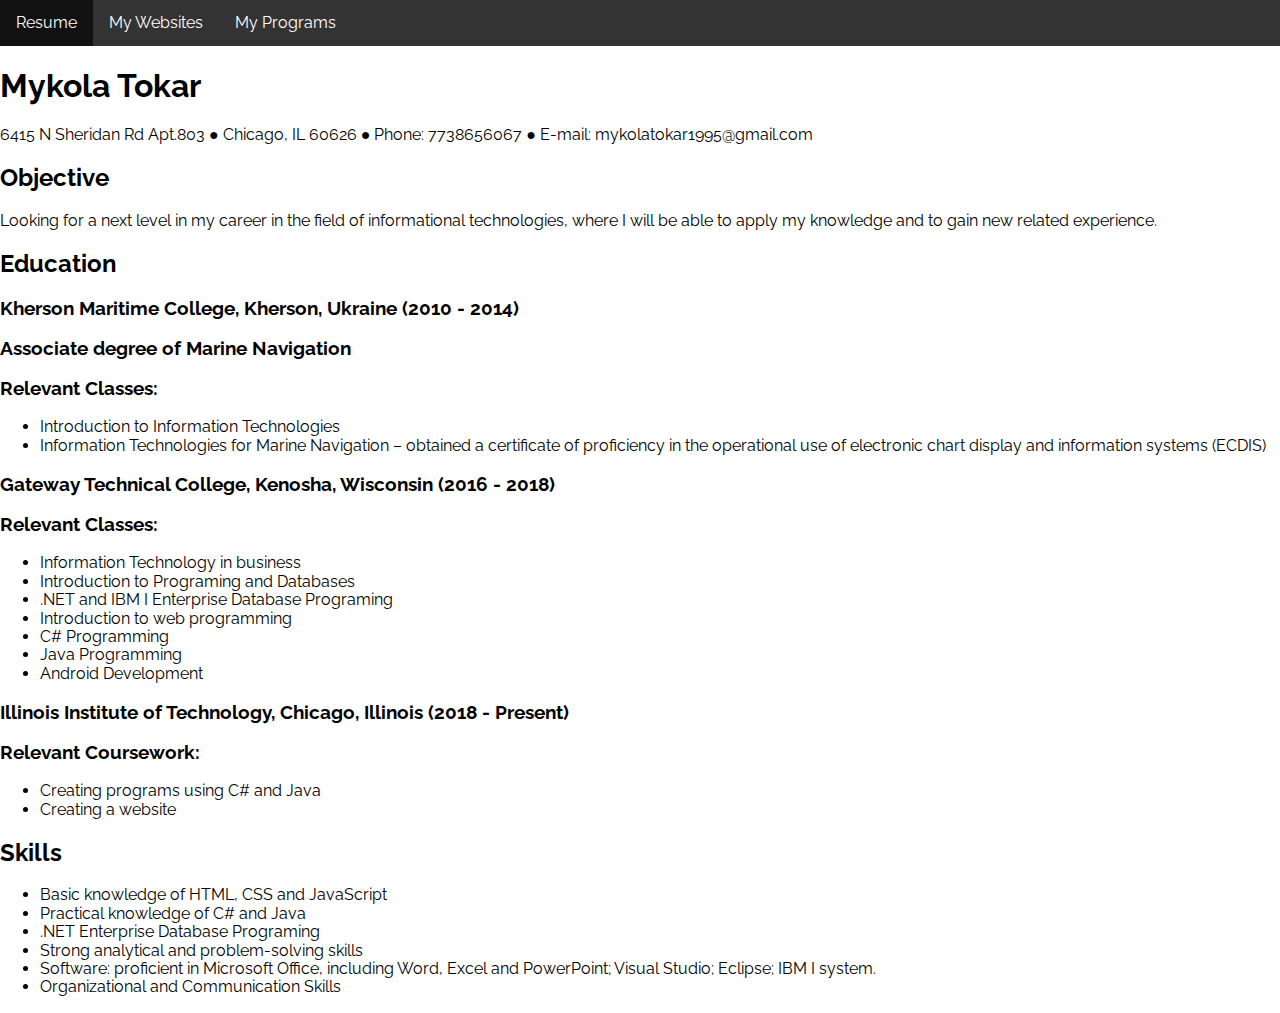
==== index.html @ 234e1641 "Add navigation.css" ====
<!DOCTYPE html>
<html lang="en">
<head>
  <title>My Portfolio</title>
  <link rel="stylesheet" href="css/normalize.css">
  <link rel="stylesheet" href="css/navigation.css">
  <link href="https://fonts.googleapis.com/css?family=Raleway" rel="stylesheet">
</head>

<body>
  <nav class="navigation">
     <ul>
        <li><a href="#">Resume</a></li>
        <li><a href="my_websites.html">My Websites</a></li>
        <li><a href="my_programs.html">My Programs</a></li>
    </ul>
  </nav>

  <section>
    <h1>Mykola Tokar</h1>
    <p>6415 N Sheridan Rd Apt.803 &#9679; Chicago, IL 60626 &#9679; Phone: 7738656067 &#9679; E-mail: mykolatokar1995@gmail.com  </p>
    <h2>Objective </h2>
    <p>Looking for a next level in my career in the field of informational technologies,
    where I will be able to apply my knowledge and to gain new related experience.</p>
  </section>

  <section>
    <h2>Education </h2>
    <h3>Kherson Maritime College, Kherson, Ukraine (2010 - 2014)</h3>
    <h3>     Associate degree of Marine Navigation</h3>
    <h3>Relevant Classes: </h3>
    <ul>
      <li>Introduction to Information Technologies</li>
      <li>Information Technologies for Marine Navigation –
      obtained a certificate of proficiency in the operational use of electronic chart display and information systems (ECDIS)</li>
    </ul>
    <h3>Gateway Technical College, Kenosha, Wisconsin (2016 - 2018)</h3>
    <h3>Relevant Classes:</h3>
    <ul>
      <li>Information Technology in business </li>
      <li>Introduction to Programing and Databases </li>
      <li>.NET and IBM I Enterprise Database Programing</li>
      <li>Introduction to web programming</li>
      <li>C# Programming</li>
      <li>Java Programming</li>
      <li>Android Development</li>
    </ul>
    <h3>Illinois Institute of Technology, Chicago, Illinois (2018 - Present)</h3>
    <h3>Relevant Coursework:</h3>
    <ul>
      <li>Creating programs using C# and Java</li>
      <li>Creating a website</li>
    </ul>
  </section>

  <section>
    <h2>Skills</h2>
    <ul>
      <li>Basic knowledge of HTML, CSS and JavaScript</li>
      <li>Practical knowledge of C# and Java</li>
      <li>.NET Enterprise Database Programing</li>
      <li>Strong analytical and problem-solving skills</li>
      <li>Software: proficient in Microsoft Office, including Word, Excel and PowerPoint; Visual Studio; Eclipse; IBM I system.</li>
      <li>Organizational and Communication Skills  </li>
    </ul>
  </section>

</body>
</html>
---- css/navigation.css ----
.navigation ul {
       list-style-type: none;
       margin: 0;
       padding: 0;
       overflow: hidden;
       background-color: #333;
       text-align: center;
   }

.navigation li {
       float: left;
   }

.navigation  li a {
       display: block;
       color: white;
       text-align: center;
       padding: 14px 16px;
       text-decoration: none;
   }

   /* Change the link color to #111 (black) on hover */
 li a:hover {
       background-color: #111;
   }
html {
      font-family: 'Raleway', serif;
}

    @media screen and (min-width: 480px) {

    }
    @media screen and (min-width: 620px) {

    }
    @media screen and (min-width: 810px) {

    }
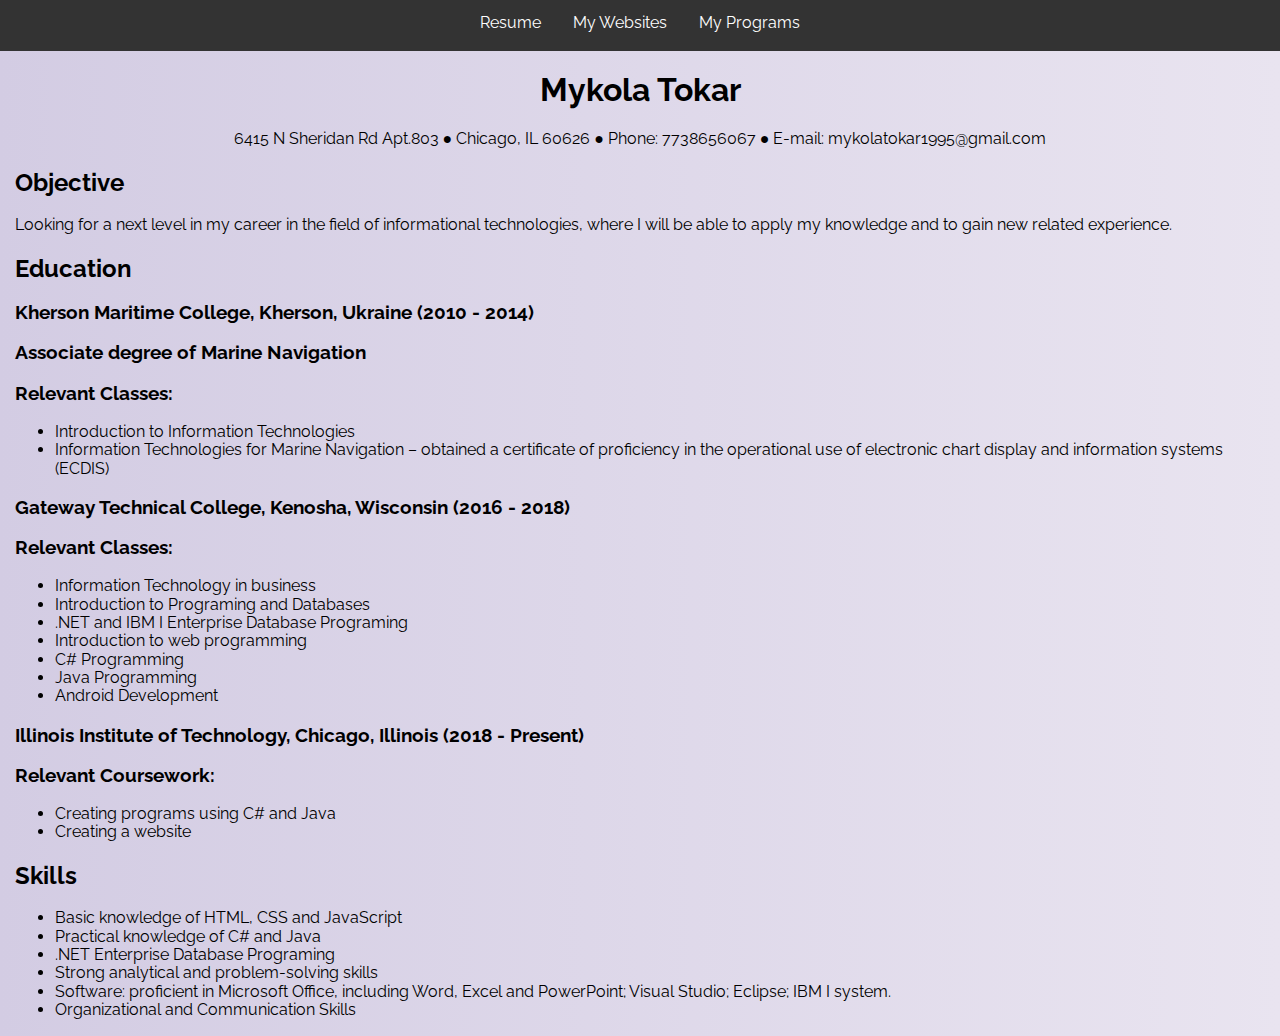
==== commit 23fe5a69: "Add style to index_css" ====
--- a/index.html
+++ b/index.html
@@ -4,6 +4,7 @@
   <title>My Portfolio</title>
   <link rel="stylesheet" href="css/normalize.css">
   <link rel="stylesheet" href="css/navigation.css">
+  <link rel="stylesheet" href="css/index_css.css">
   <link href="https://fonts.googleapis.com/css?family=Raleway" rel="stylesheet">
 </head>
 
@@ -16,15 +17,15 @@
     </ul>
   </nav>
 
-  <section>
+  <section id="contact_info">
     <h1>Mykola Tokar</h1>
     <p>6415 N Sheridan Rd Apt.803 &#9679; Chicago, IL 60626 &#9679; Phone: 7738656067 &#9679; E-mail: mykolatokar1995@gmail.com  </p>
+  </section>
+
+  <section id="education">
     <h2>Objective </h2>
     <p>Looking for a next level in my career in the field of informational technologies,
     where I will be able to apply my knowledge and to gain new related experience.</p>
-  </section>
-
-  <section>
     <h2>Education </h2>
     <h3>Kherson Maritime College, Kherson, Ukraine (2010 - 2014)</h3>
     <h3>     Associate degree of Marine Navigation</h3>
@@ -53,7 +54,7 @@
     </ul>
   </section>
 
-  <section>
+  <section id=skills>
     <h2>Skills</h2>
     <ul>
       <li>Basic knowledge of HTML, CSS and JavaScript</li>
--- a/css/navigation.css
+++ b/css/navigation.css
@@ -1,3 +1,7 @@
+.navigation {
+  background-color: #333;
+  text-align: center;
+}
 
 .navigation ul {
        list-style-type: none;
@@ -5,7 +9,7 @@
        padding: 0;
        overflow: hidden;
        background-color: #333;
-       text-align: center;
+       display: inline-block;
    }
 
 .navigation li {
--- a/css/index_css.css
+++ b/css/index_css.css
@@ -0,0 +1,14 @@
+body {
+  background: linear-gradient(to right, #d3cce3 ,#e9e4f0);
+}
+
+#contact_info {
+  text-align: center;
+}
+#education {
+  margin-left: 15px;
+}
+
+#skills {
+  margin-left: 15px
+}
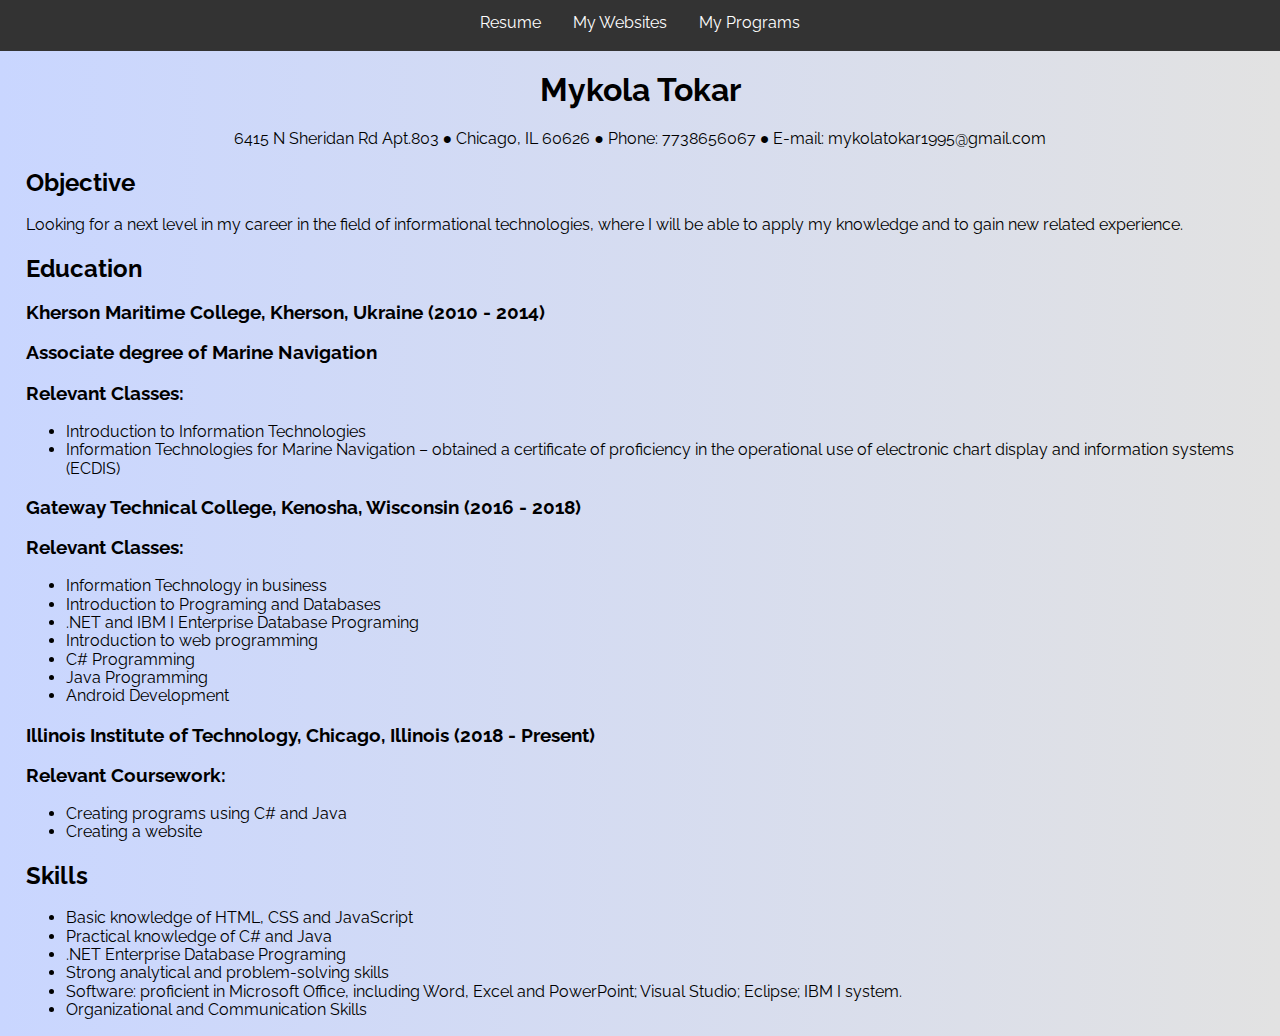
==== commit fa5264c4: "Create a single css file" ====
--- a/index.html
+++ b/index.html
@@ -3,12 +3,11 @@
 <head>
   <title>My Portfolio</title>
   <link rel="stylesheet" href="css/normalize.css">
-  <link rel="stylesheet" href="css/navigation.css">
   <link rel="stylesheet" href="css/index_css.css">
   <link href="https://fonts.googleapis.com/css?family=Raleway" rel="stylesheet">
 </head>
 
-<body>
+<body id="index">
   <nav class="navigation">
      <ul>
         <li><a href="#">Resume</a></li>
--- a/css/index_css.css
+++ b/css/index_css.css
@@ -1,14 +1,130 @@
-body {
-  background: linear-gradient(to right, #d3cce3 ,#e9e4f0);
+.navigation {
+  width: 100%;
+  background-color: #333;
+  text-align: center;
+}
+
+.navigation ul {
+       list-style-type: none;
+       margin: 0;
+       padding: 0;
+       overflow: hidden;
+       background-color: #333;
+       display: inline-block;
+   }
+
+.navigation li {
+       float: left;
+   }
+
+.navigation  li a {
+       display: block;
+       color: white;
+       text-align: center;
+       padding: 14px 16px;
+       text-decoration: none;
+   }
+
+   /* Change the link color to #111 (black) on hover */
+ li a:hover {
+       background-color: #111;
+   }
+html {
+      font-family: 'Raleway', serif;
+}
+
+#index {
+  background: linear-gradient(to right, #c9d6ff ,#e2e2e2);
 }
 
 #contact_info {
   text-align: center;
 }
 #education {
-  margin-left: 15px;
+  margin-left: 2%;
+  margin-right: 2%;
 }
 
 #skills {
-  margin-left: 15px
+  margin-left: 2%;
+  margin-right: 2%;
 }
+
+/* This is my websites css */
+
+#my_websites {
+  background: linear-gradient(to right, #e0eafc ,#cfdef3);
+}
+#about_me {
+  margin-left: 2%;
+  margin-right: 2%;
+}
+
+#about_me h3{
+  text-align: center;
+}
+
+#hardcoded {
+  margin-left: 2%;
+  margin-right: 2%;
+}
+
+#hardcoded h2{
+  text-align: center;
+}
+
+#wix {
+  margin-left: 2%;
+  margin-right: 2%;
+}
+
+#wix h2{
+  text-align: center;
+}
+
+/* This is my programs css */
+
+#my_programs {
+  background: linear-gradient(to right, #d3cce3 ,#e9e4f0);
+}
+
+#about_me {
+  margin-left: 2%;
+  margin-right: 2%;
+}
+
+#about_me h3{
+  text-align: center;
+}
+
+#cafe_program {
+  margin-left: 2%;
+  margin-right: 2%;
+}
+
+#cafe_program h2{
+  text-align: center;
+}
+
+#java_program {
+  margin-left: 2%;
+  margin-right: 2%;
+}
+
+#java_program h2{
+  text-align: center;
+}
+
+.screenshot {
+  box-sizing: border-box;
+  display: inline-block;
+  width: 47%;
+  margin: 1% ;
+  text-align: center;
+}
+
+@media screen and (max-width: 960px) {
+.screenshot {
+  width: 100%;
+}
+}
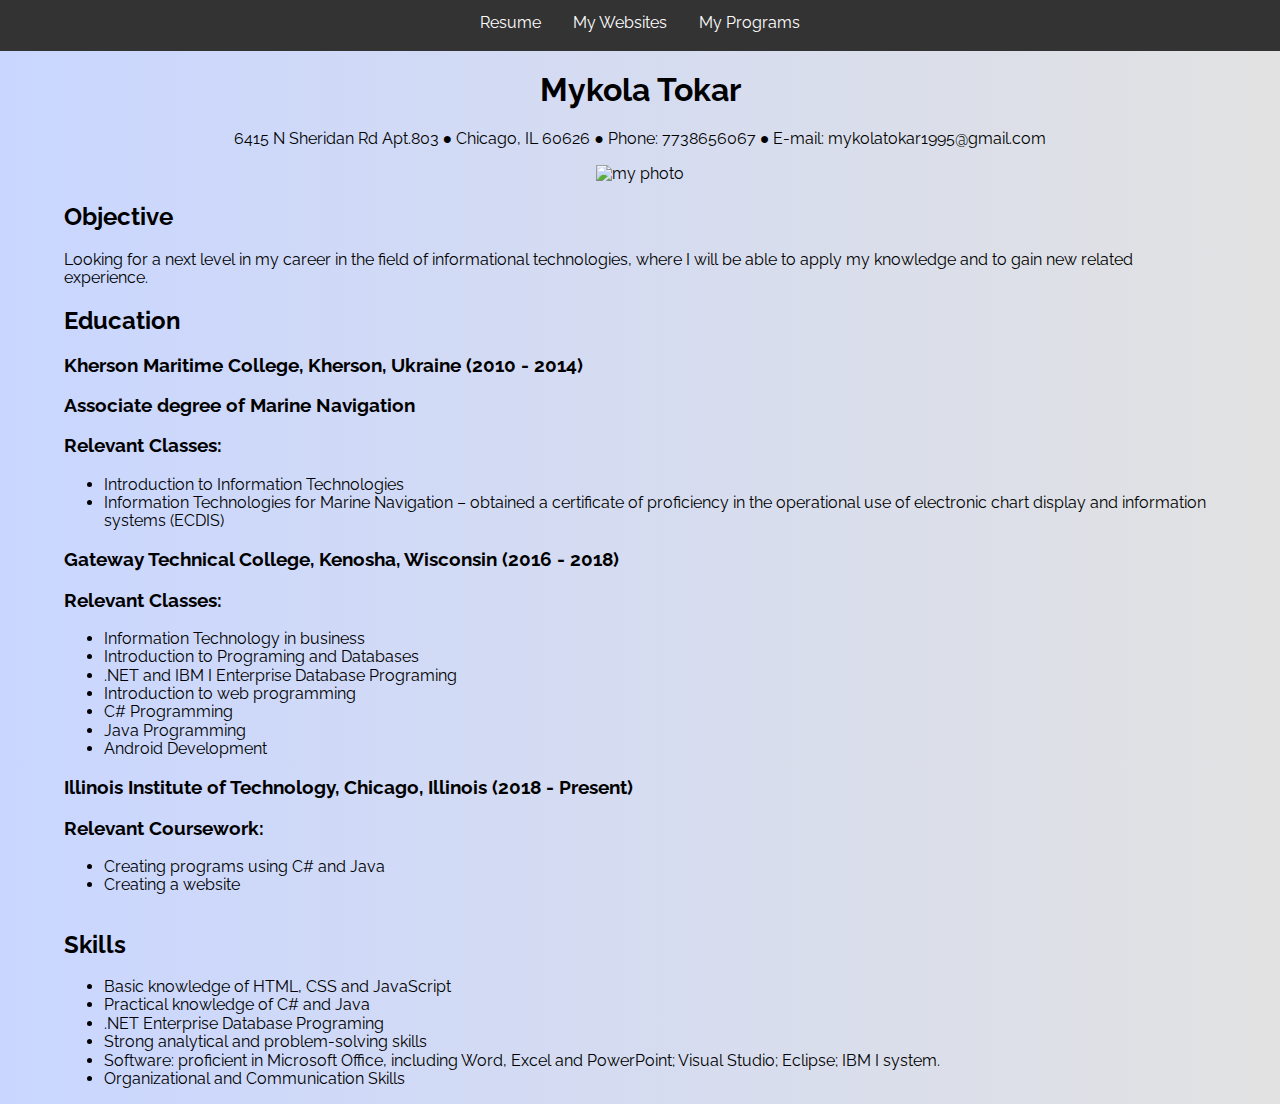
==== commit 19f74b8b: "Add my photo to the project" ====
--- a/index.html
+++ b/index.html
@@ -19,6 +19,7 @@
   <section id="contact_info">
     <h1>Mykola Tokar</h1>
     <p>6415 N Sheridan Rd Apt.803 &#9679; Chicago, IL 60626 &#9679; Phone: 7738656067 &#9679; E-mail: mykolatokar1995@gmail.com  </p>
+    <img src="../Project_2/images/myphoto.jpg" alt="my photo" id="myphoto" />
   </section>
 
   <section id="education">
--- a/css/index_css.css
+++ b/css/index_css.css
@@ -1,128 +1,135 @@
+html {
+    width: 100%;
+    font-family: 'Raleway', serif;
+    min-width: 400px;
+}
+
 .navigation {
   width: 100%;
   background-color: #333;
   text-align: center;
 }
-
 .navigation ul {
-       list-style-type: none;
-       margin: 0;
-       padding: 0;
-       overflow: hidden;
-       background-color: #333;
-       display: inline-block;
+    list-style-type: none;
+    margin: 0;
+    padding: 0;
+    overflow: hidden;
+    background-color: #333;
+    display: inline-block;
    }
-
 .navigation li {
-       float: left;
+    float: left;
    }
-
 .navigation  li a {
-       display: block;
-       color: white;
-       text-align: center;
-       padding: 14px 16px;
-       text-decoration: none;
+    display: block;
+    color: white;
+    text-align: center;
+    padding: 14px 16px;
+    text-decoration: none;
    }
 
    /* Change the link color to #111 (black) on hover */
- li a:hover {
-       background-color: #111;
+li a:hover {
+    background-color: #111;
    }
-html {
-      font-family: 'Raleway', serif;
-}
 
-#index {
+  /* This is index.html css */
+
+html #index {
   background: linear-gradient(to right, #c9d6ff ,#e2e2e2);
 }
-
 #contact_info {
   text-align: center;
 }
 #education {
-  margin-left: 2%;
-  margin-right: 2%;
+  margin-left: 5%;
+  margin-right: 5%;
+  float: left;
+  position: relative;
 }
-
 #skills {
-  margin-left: 2%;
-  margin-right: 2%;
+  margin-left: 5%;
+  margin-right: 5%;
+  float: left;
+  position: relative;
 }
 
 /* This is my websites css */
 
-#my_websites {
+html #my_websites {
   background: linear-gradient(to right, #e0eafc ,#cfdef3);
 }
 #about_me {
-  margin-left: 2%;
-  margin-right: 2%;
+  margin-left: 5%;
+  margin-right: 5%;
+  float: left;
+  position: relative;
 }
-
 #about_me h3{
   text-align: center;
 }
-
 #hardcoded {
-  margin-left: 2%;
-  margin-right: 2%;
+  margin-left: 5%;
+  margin-right: 5%;
+  float: left;
+  position: relative;
 }
-
 #hardcoded h2{
   text-align: center;
 }
-
 #wix {
-  margin-left: 2%;
-  margin-right: 2%;
+  margin-left: 5%;
+  margin-right: 5%;
+  float: left;
+  position: relative;
 }
-
 #wix h2{
   text-align: center;
 }
 
 /* This is my programs css */
 
-#my_programs {
+html #my_programs {
   background: linear-gradient(to right, #d3cce3 ,#e9e4f0);
 }
-
 #about_me {
-  margin-left: 2%;
-  margin-right: 2%;
+  margin-left: 5%;
+  margin-right: 5%;
+  float: left;
+  position: relative;
 }
-
 #about_me h3{
   text-align: center;
 }
-
 #cafe_program {
-  margin-left: 2%;
-  margin-right: 2%;
+  margin-left: 5%;
+  margin-right: 5%;
+  float: left;
+  position: relative;
 }
-
 #cafe_program h2{
   text-align: center;
 }
-
 #java_program {
-  margin-left: 2%;
-  margin-right: 2%;
+  margin-left: 5%;
+  margin-right: 5%;
+  float: left;
+  position: relative;
 }
-
 #java_program h2{
   text-align: center;
 }
 
+  /* css for screenshots */
+
 .screenshot {
+  position: relative;
   box-sizing: border-box;
   display: inline-block;
-  width: 47%;
+
   margin: 1% ;
   text-align: center;
 }
-
 @media screen and (max-width: 960px) {
 .screenshot {
   width: 100%;
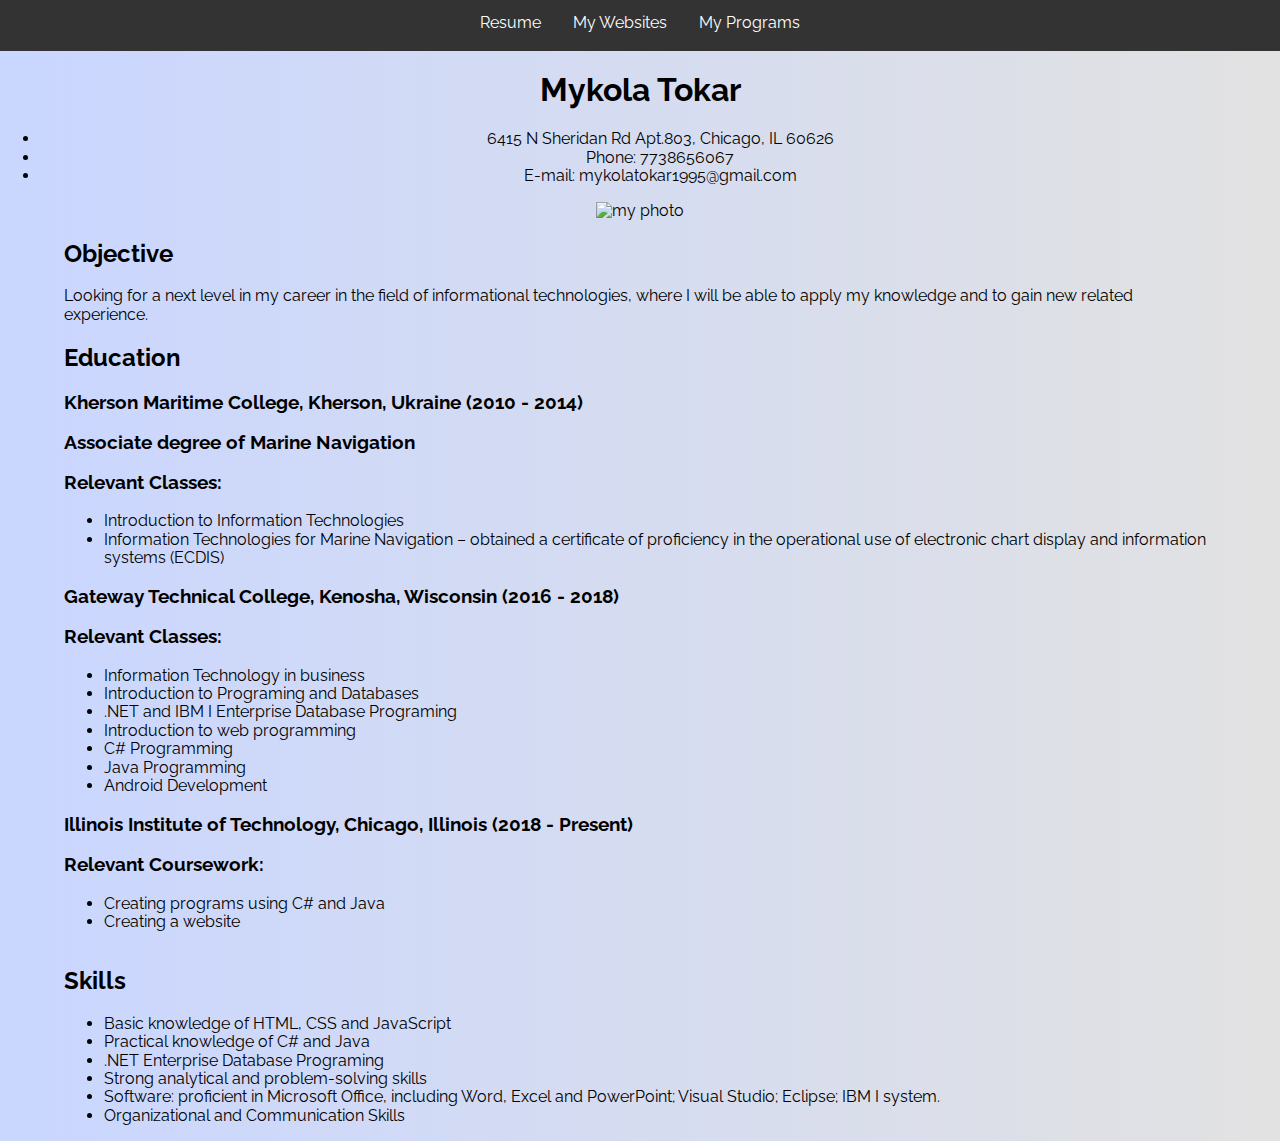
==== commit f9b717d3: "Small html changes" ====
--- a/index.html
+++ b/index.html
@@ -18,7 +18,12 @@
 
   <section id="contact_info">
     <h1>Mykola Tokar</h1>
-    <p>6415 N Sheridan Rd Apt.803 &#9679; Chicago, IL 60626 &#9679; Phone: 7738656067 &#9679; E-mail: mykolatokar1995@gmail.com  </p>
+    <ul id=info_list>
+      <li>6415 N Sheridan Rd Apt.803, Chicago, IL 60626</li>
+      <li>Phone: 7738656067</li>
+      <li>E-mail: mykolatokar1995@gmail.com</li>
+    </ul>
+    <!--<p>6415 N Sheridan Rd Apt.803 &#9679; Chicago, IL 60626 &#9679; Phone: 7738656067 &#9679; E-mail: mykolatokar1995@gmail.com  </p> -->
     <img src="../Project_2/images/myphoto.jpg" alt="my photo" id="myphoto" />
   </section>
 
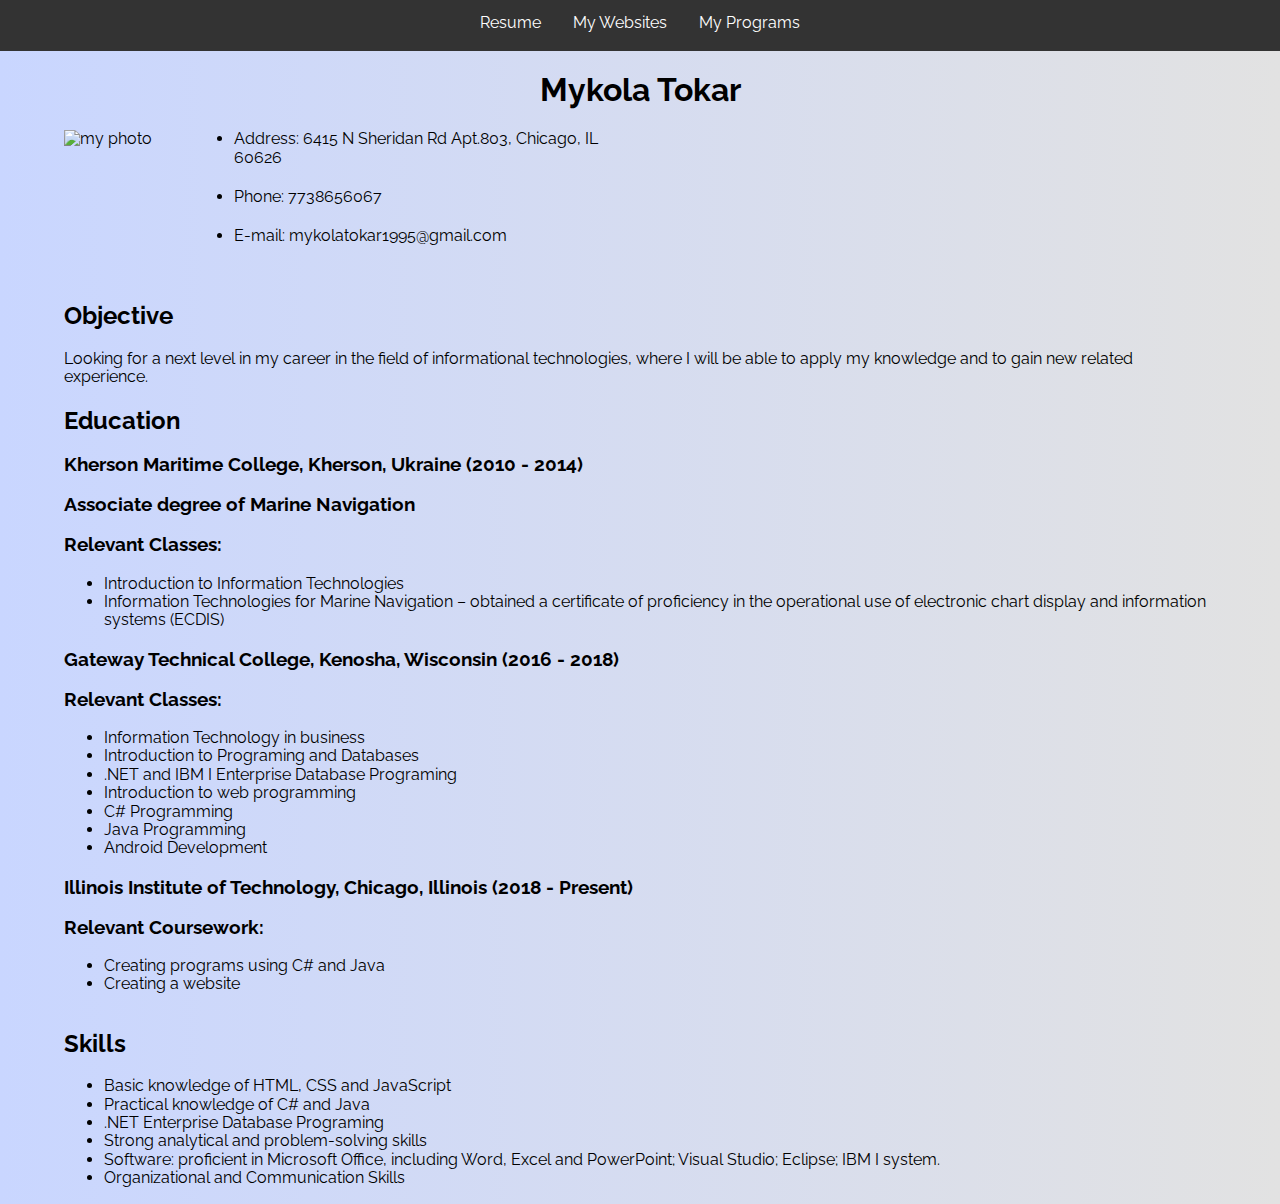
==== commit 0054736a: "Add css on photo" ====
--- a/index.html
+++ b/index.html
@@ -18,13 +18,13 @@
 
   <section id="contact_info">
     <h1>Mykola Tokar</h1>
+    <img src="../Project_2/images/myphoto.jpg" alt="my photo" id="myphoto" />
     <ul id=info_list>
-      <li>6415 N Sheridan Rd Apt.803, Chicago, IL 60626</li>
+      <li>Address: 6415 N Sheridan Rd Apt.803, Chicago, IL 60626</li>
       <li>Phone: 7738656067</li>
       <li>E-mail: mykolatokar1995@gmail.com</li>
     </ul>
     <!--<p>6415 N Sheridan Rd Apt.803 &#9679; Chicago, IL 60626 &#9679; Phone: 7738656067 &#9679; E-mail: mykolatokar1995@gmail.com  </p> -->
-    <img src="../Project_2/images/myphoto.jpg" alt="my photo" id="myphoto" />
   </section>
 
   <section id="education">
--- a/css/index_css.css
+++ b/css/index_css.css
@@ -37,6 +37,21 @@
 
 html #index {
   background: linear-gradient(to right, #c9d6ff ,#e2e2e2);
+}
+#myphoto {
+  float: left;
+  position: relative;
+  margin-left: 5%;
+}
+#info_list {
+  margin-top: 0px;
+  float: left;
+  position: relative;
+  text-align: left;
+}
+#info_list li {
+  margin-left: 10%;
+  padding-bottom: 5%;
 }
 #contact_info {
   text-align: center;
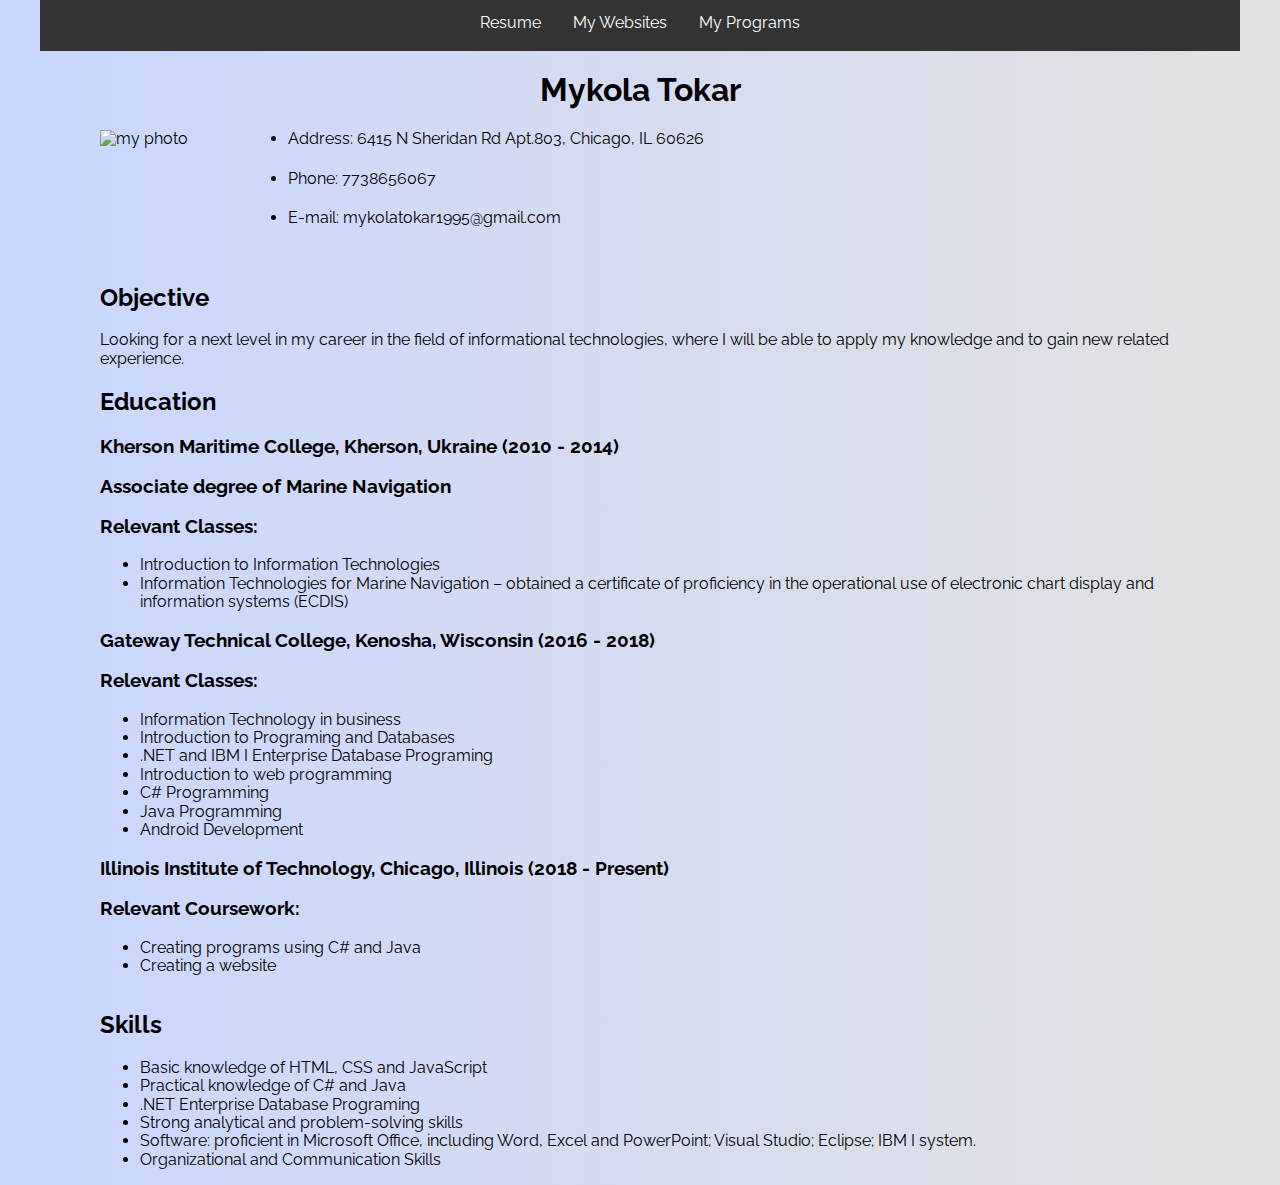
==== commit 546072ad: "Set up max width" ====
--- a/index.html
+++ b/index.html
@@ -24,6 +24,7 @@
       <li>Phone: 7738656067</li>
       <li>E-mail: mykolatokar1995@gmail.com</li>
     </ul>
+
     <!--<p>6415 N Sheridan Rd Apt.803 &#9679; Chicago, IL 60626 &#9679; Phone: 7738656067 &#9679; E-mail: mykolatokar1995@gmail.com  </p> -->
   </section>
 
--- a/css/index_css.css
+++ b/css/index_css.css
@@ -1,7 +1,8 @@
 html {
-    width: 100%;
-    font-family: 'Raleway', serif;
-    min-width: 400px;
+  width: 100%;
+  font-family: 'Raleway', serif;
+  min-width: 400px;
+  margin: auto;
 }
 
 .navigation {
@@ -10,34 +11,39 @@
   text-align: center;
 }
 .navigation ul {
-    list-style-type: none;
-    margin: 0;
-    padding: 0;
-    overflow: hidden;
-    background-color: #333;
-    display: inline-block;
-   }
+  list-style-type: none;
+  margin: 0;
+  padding: 0;
+  overflow: hidden;
+  background-color: #333;
+  display: inline-block;
+}
 .navigation li {
-    float: left;
-   }
+  float: left;
+}
 .navigation  li a {
-    display: block;
-    color: white;
-    text-align: center;
-    padding: 14px 16px;
-    text-decoration: none;
-   }
+  display: block;
+  color: white;
+  text-align: center;
+  padding: 14px 16px;
+  text-decoration: none;
+}
 
    /* Change the link color to #111 (black) on hover */
 li a:hover {
-    background-color: #111;
+  background-color: #111;
    }
 
   /* This is index.html css */
 
 html #index {
+  display: block;
   background: linear-gradient(to right, #c9d6ff ,#e2e2e2);
+  max-width: 1200px;
+  margin: auto;
+  position: relative;
 }
+
 #myphoto {
   float: left;
   position: relative;
@@ -45,12 +51,12 @@
 }
 #info_list {
   margin-top: 0px;
+  margin-left: 5%;
   float: left;
   position: relative;
   text-align: left;
 }
 #info_list li {
-  margin-left: 10%;
   padding-bottom: 5%;
 }
 #contact_info {
@@ -73,6 +79,9 @@
 
 html #my_websites {
   background: linear-gradient(to right, #e0eafc ,#cfdef3);
+  max-width: 1200px;
+  margin: auto;
+  position: relative;
 }
 #about_me {
   margin-left: 5%;
@@ -106,6 +115,9 @@
 
 html #my_programs {
   background: linear-gradient(to right, #d3cce3 ,#e9e4f0);
+  max-width: 1200px;
+  margin: auto;
+  position: relative;
 }
 #about_me {
   margin-left: 5%;
